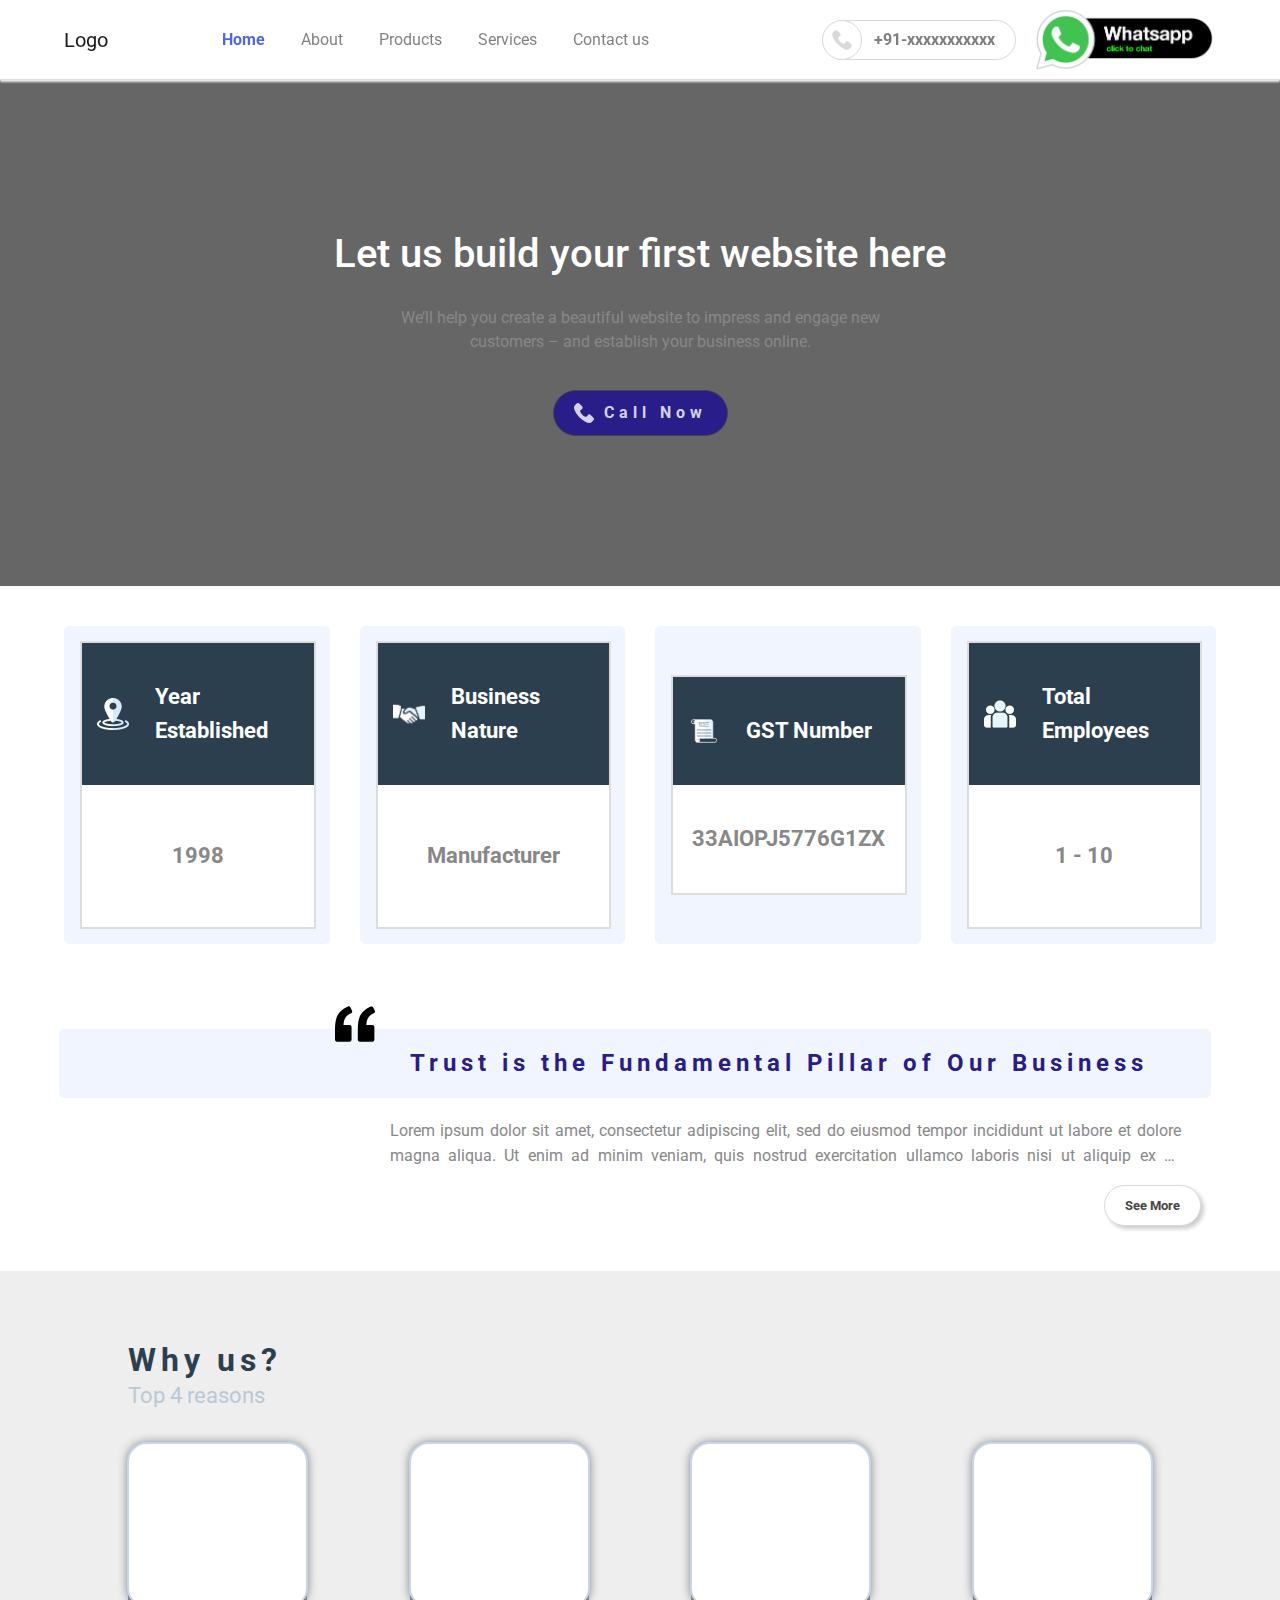
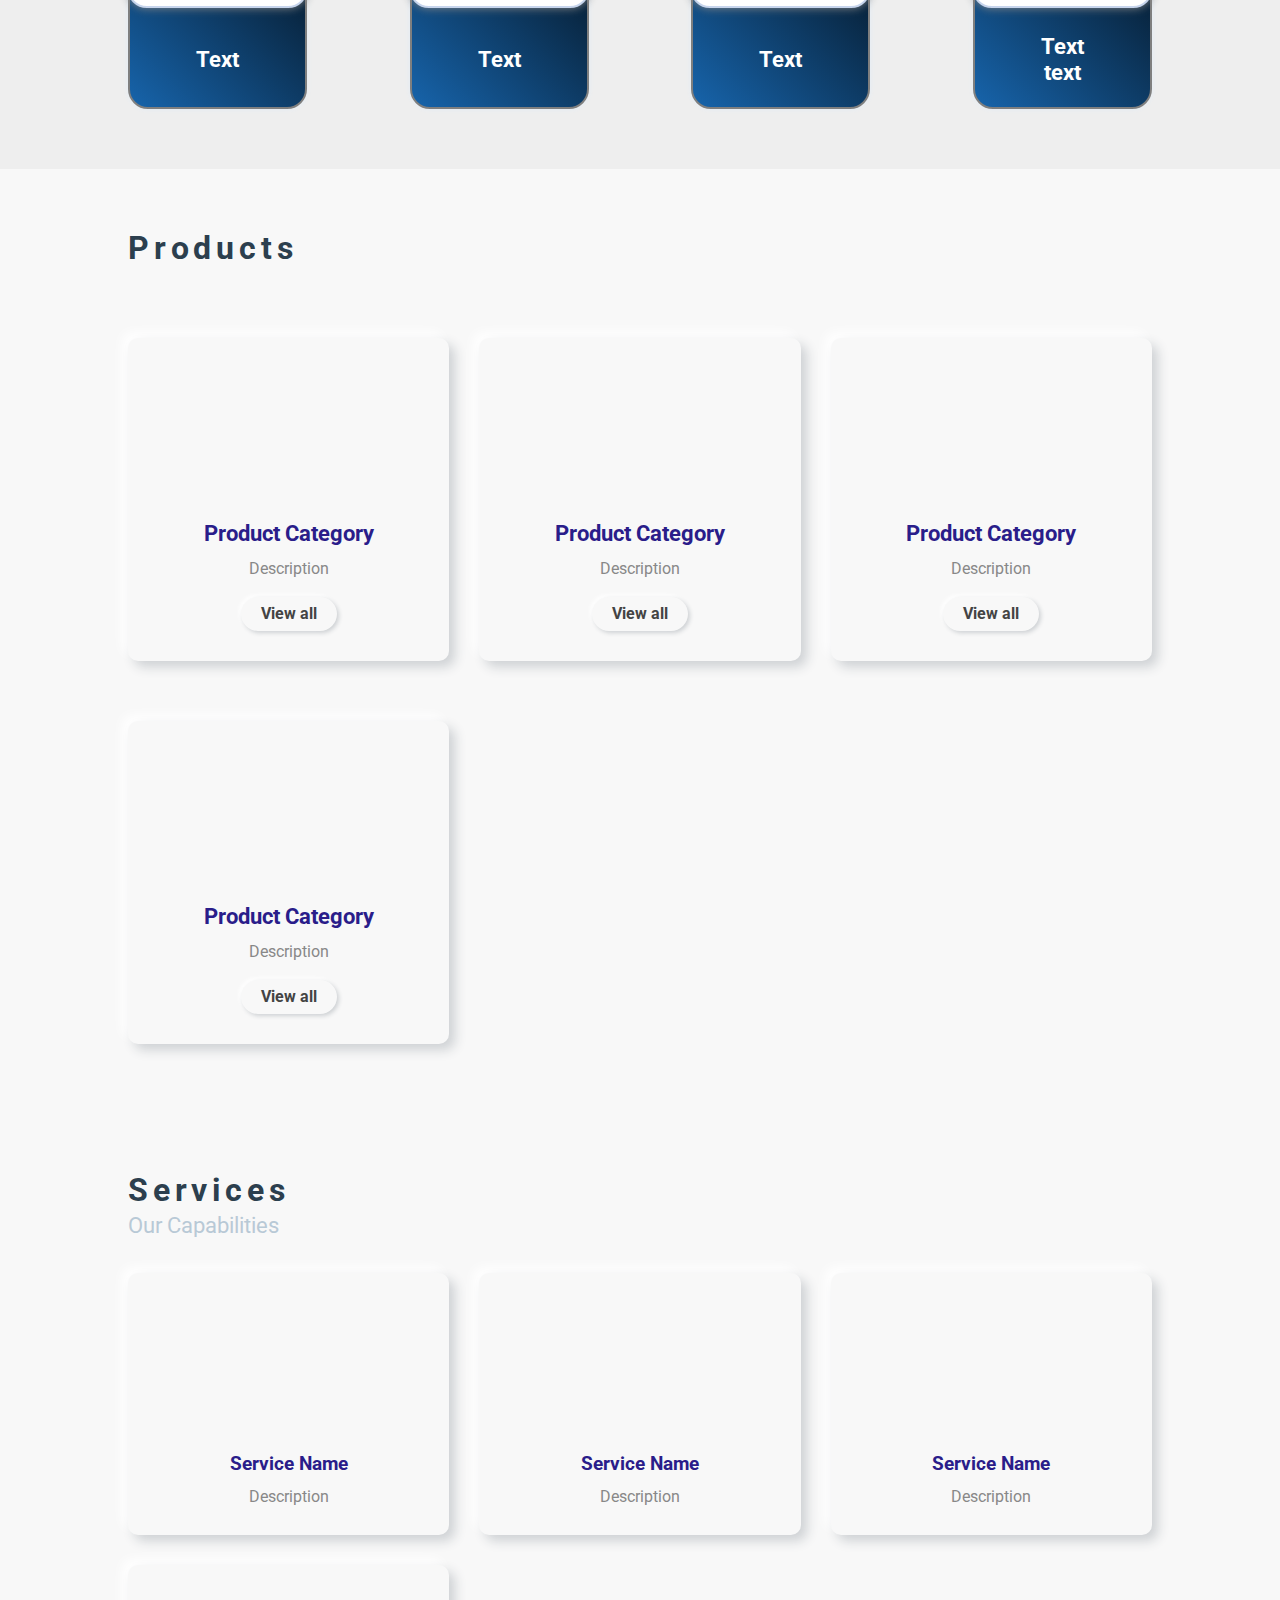
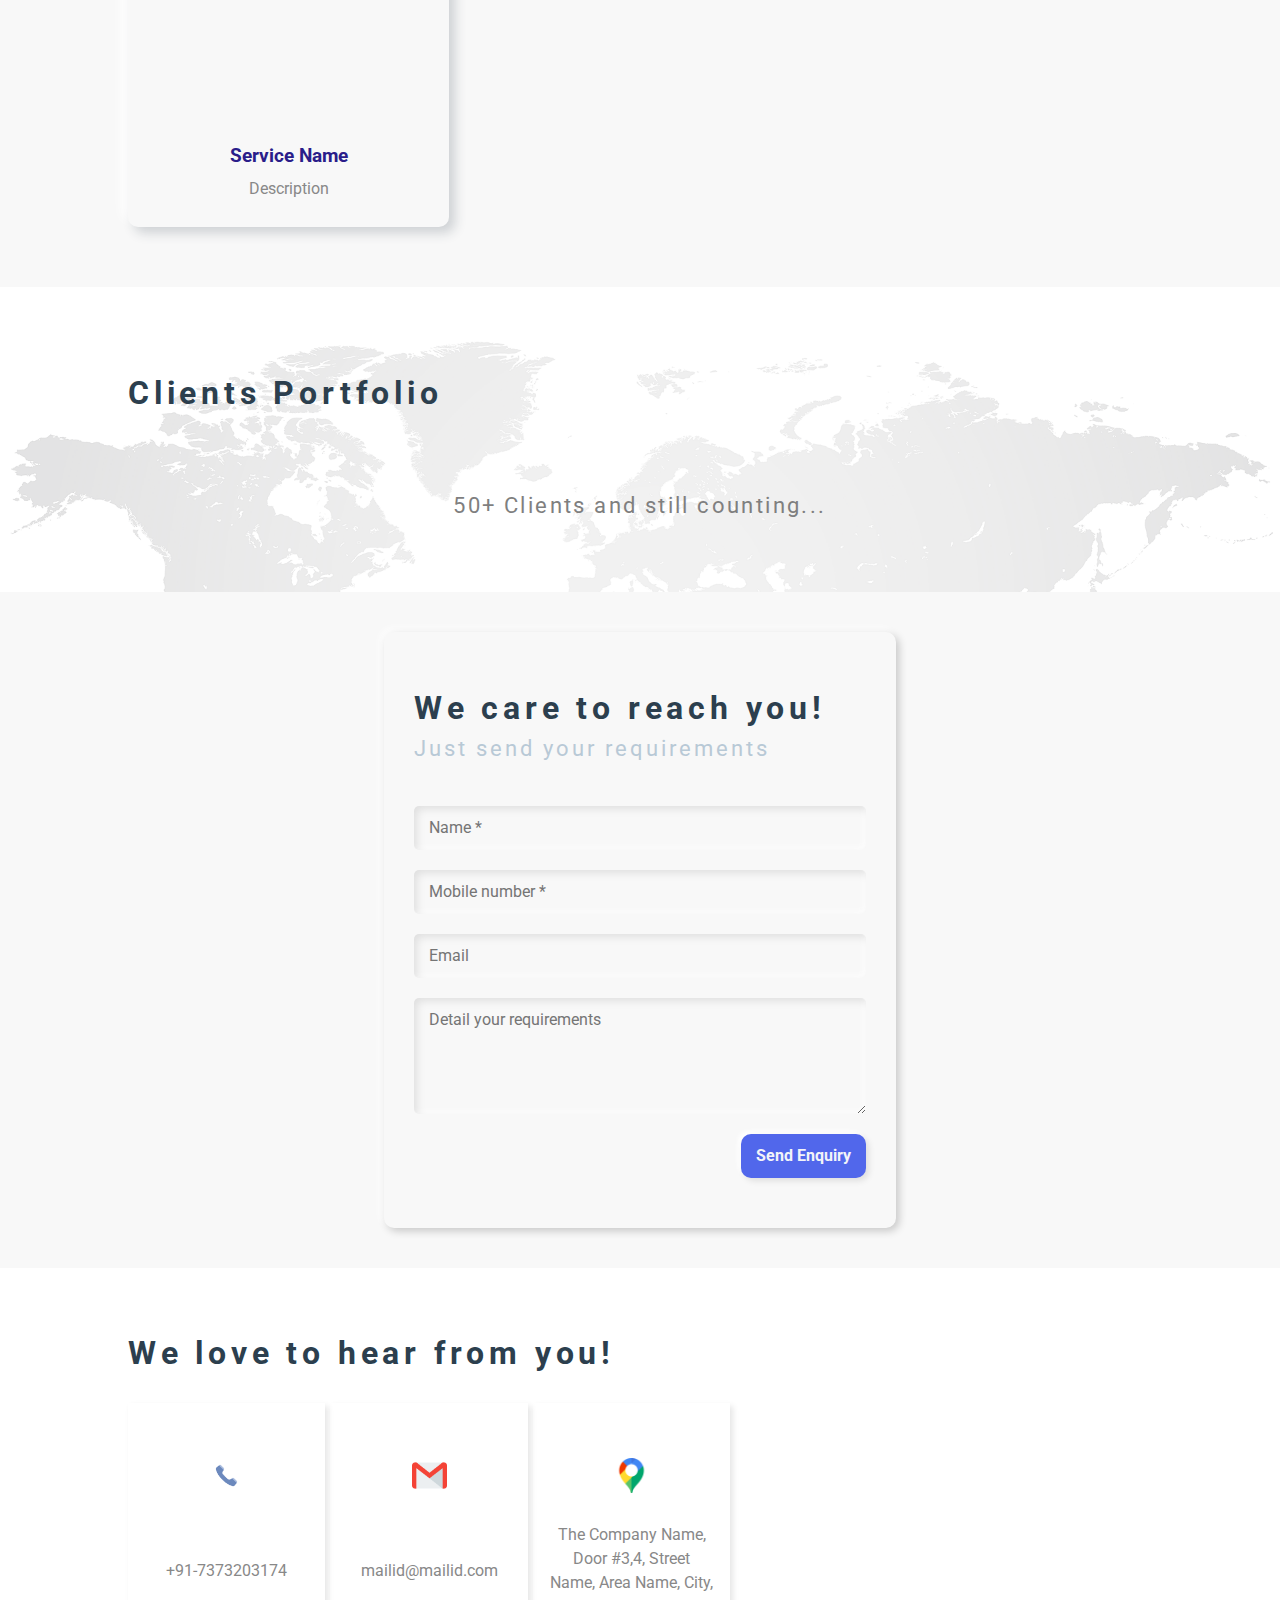
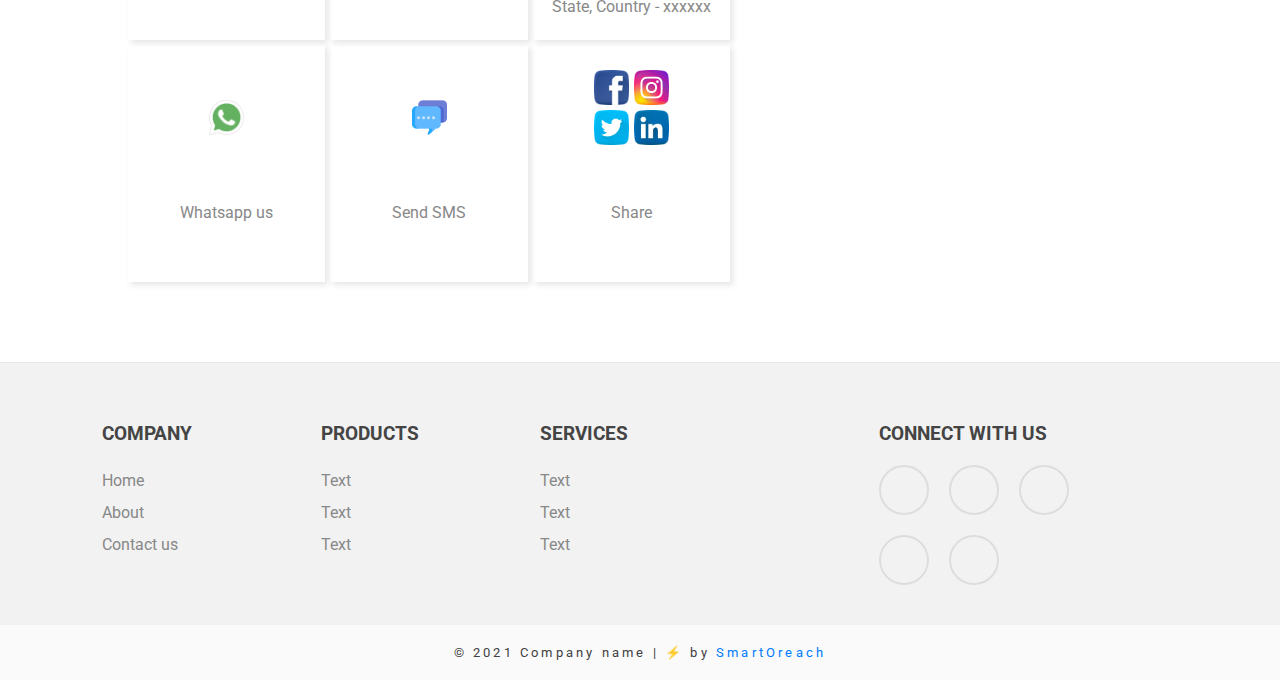
==== index.html @ 7814e99d "initial commit" ====
<!DOCTYPE html>
<html lang="en" dir="ltr">
  <head>
    <meta charset="utf-8">
    <meta name="viewport" content="width=device-width, initial-scale=1.0">
    <title>Home</title>
    <!-- Bootstrap cdn -->
    <link rel="stylesheet" href="https://maxcdn.bootstrapcdn.com/bootstrap/4.0.0/css/bootstrap.min.css" integrity="sha384-Gn5384xqQ1aoWXA+058RXPxPg6fy4IWvTNh0E263XmFcJlSAwiGgFAW/dAiS6JXm" crossorigin="anonymous">
    <link rel="stylesheet" href="./css/default.css">

    <link rel="stylesheet" href="./css/SW01-01-B.css">
    <link rel="stylesheet" href="./css/SW02-01.css">
    <link rel="stylesheet" href="./css/SW03-01.css">
    <link rel="stylesheet" href="./css/SW04-01.css">
    <link rel="stylesheet" href="./css/SW08-01.css">
    <link rel="stylesheet" href="./css/SW05-01.css">
    <link rel="stylesheet" href="./css/SW07-01.css">
    <link rel="stylesheet" href="./css/SW19-01.css">
    <link rel="stylesheet" href="./css/SW20-01.css">
    <link rel="stylesheet" href="./css/SW23-01.css">
    <link rel="stylesheet" href="./css/SW24-01.css">


    <link rel="stylesheet" href="./css/styles.css">
  </head>
  <body>

    <nav id="SW01-01-B" class="navbar navbar-expand-lg navbar-light bg-light SW01-01-B-nav">
    <a class="navbar-brand" href="/">Logo</a>
    <button class="navbar-toggler" type="button" data-toggle="collapse" data-target="#navbarSupportedContent" aria-controls="navbarSupportedContent" aria-expanded="false" aria-label="Toggle navigation">
      <span class="navbar-toggler-icon"></span>
    </button>

    <div class="collapse navbar-collapse SW01-01-B-nav-links" id="navbarSupportedContent">
      <ul class="navbar-nav nav mr-auto justify-content-center">
        <li class="nav-item active">
          <a class="nav-link" href="/">Home <span class="sr-only">(current)</span></a>
        </li>
        <li class="nav-item SW01-01-B-nav-about-lg">
          <a class="nav-link" href="/about">About</a>
        </li>
        <li class="nav-item dropdown SW01-01-B-nav-about-sm">
          <a class="nav-link " href="/about" id="navbarDropdownAbout" role="button" data-toggle="dropdown" aria-haspopup="true" aria-expanded="false">
            About
          </a>
          <div class="dropdown-menu SW01-01-B-product-dropdown" aria-labelledby="navbarDropdownAbout">
            <a class="dropdown-item" href="/about/index.html#SW10-01">Company Brief</a>
            <a class="dropdown-item" href="/about/index.html#SW12-01">Basic Information</a>
            <a class="dropdown-item" href="/about/index.html#SW13-01">Financial Information</a>
            <a class="dropdown-item" href="/about/index.html#SW15-01">Certifications | Awards</a>
            <a class="dropdown-item" href="/about/index.html#SW16-01">Team</a>
            <a class="dropdown-item" href="/about/index.html#SW21-01">Facility Information</a>
            <a class="dropdown-item" href="/about/index.html#SW17-01">Clients Portfolio</a>
            <a class="dropdown-item" href="/about/index.html#SW18-01">Industries We Serve</a>
            <a class="dropdown-item" href="/contact">Contact Information</a>
          </div>
        </li>
        <li class="nav-item dropdown">
          <a class="nav-link " href="#" id="navbarDropdown" role="button" data-toggle="dropdown" aria-haspopup="true" aria-expanded="false">
            Products
          </a>
          <div class="dropdown-menu SW01-01-B-product-dropdown" aria-labelledby="navbarDropdown">
            <a class="dropdown-item" href="/products/product-category-1">Product 1</a>
            <a class="dropdown-item" href="/products/product-category-2">Product 2</a>
            <a class="dropdown-item" href="/products/product-category-3">Product 3</a>
          </div>
        </li>
        <li class="nav-item dropdown">
          <a class="nav-link " href="#" id="navbarDropdown2" role="button" data-toggle="dropdown" aria-haspopup="true" aria-expanded="false">
            Services
          </a>
          <div class="dropdown-menu SW01-01-B-product-dropdown" aria-labelledby="navbarDropdown2">
            <a class="dropdown-item" href="/services/service-category-1">Service 1</a>
            <a class="dropdown-item" href="/services/service-category-1">Service 2</a>
            <a class="dropdown-item" href="/services/service-category-1">Service 3</a>
          </div>
        </li>
        <li class="nav-item">
          <a class="nav-link" href="/contact">Contact us</a>
        </li>

      </ul>
      <a class="SW01-01-B-btn-callnow" href="tel:+91xxxxxxxxxx"><img src="./images/phone-call.svg" alt="">+91-xxxxxxxxxxx</a>
      <a class="SW01-01-B-btn-whatsapp" href="#"><img src="./images/whatsapp-button.png " alt=""></a>
      <!-- <a class="SW01-01-B-btn-whatsapp" href="#">WhatsApp</a>
      <a class="SW01-01-B-btn-callnow" href="#">Call Now</a> -->
    </div>
  </nav>

  <section id="SW02-01">
    <div class="SW02-01">
      <h1>Let us build your first website here</h1>
      <p>We’ll help you create a beautiful website to impress and engage new customers – and establish your business online.</p>
      <a class="SW02-01-cta" href="tel:+91xxxxxxxxxx"> <img src="./images/phone-call-white.svg" alt="">Call Now</a>
    </div>
  </section>

  <section id="SW08-01">
    <div class="SW08-01-grid">
      <div class="SW08-01-card-outline">
        <div class="SW08-01-card">
        <div class="SW08-01-card-top">
          <img src="./images/year-established.png" alt="">
          <p>Year Established</p>
        </div>
        <p>1998</p>
      </div>
      </div>

      <div class="SW08-01-card-outline">
        <div class="SW08-01-card">
        <div class="SW08-01-card-top">
          <img src="./images/business.png" alt="">
          <p>Business Nature</p>
        </div>
        <p>Manufacturer</p>
      </div>
      </div>

      <div class="SW08-01-card-outline">
        <div class="SW08-01-card">
        <div class="SW08-01-card-top">
          <img src="./images/gst.png" alt="">
          <p>GST Number</p>
        </div>
        <p>33AIOPJ5776G1ZX</p>
      </div>
      </div>

      <div class="SW08-01-card-outline">
        <div class="SW08-01-card">
        <div class="SW08-01-card-top">
          <img src="./images/employees.png" alt="">
          <p>Total Employees</p>
        </div>
        <p>1 - 10</p>
      </div>
      </div>

    </div>

    <div class="SW08-01-about">
      <div class="SW08-01-about-img">
        <img src="https://dummyimage.com/500x500/ddd/fff&text=Image" alt="">
      </div>
      <div class="SW08-01-about-text">
        <h2>Trust is the Fundamental Pillar of Our Business</h2>
        <p>Lorem ipsum dolor sit amet, consectetur adipiscing elit, sed do eiusmod tempor incididunt ut labore et dolore magna aliqua. Ut enim ad minim veniam, quis nostrud exercitation ullamco laboris nisi ut aliquip ex ea commodo consequat. Duis aute irure dolor in reprehenderit in voluptate velit esse cillum dolore eu fugiat nulla pariatur. Excepteur sint occaecat cupidatat non proident, sunt in culpa qui officia deserunt mollit anim id est laborum.</p>
        <a href="/about">See More</a>
        <img id="SW08-01-left-quote" src="./images/left-quote.svg" alt="">
      </div>
    </div>
  </section>


  <section id="SW03-01">
    <h2>Why us?</h2>
    <p>Top 4 reasons</p>
    <div class="SW03-01-grid">
      <div class="SW03-01-card">
        <div class="SW03-01-img">
          <img src="https://dummyimage.com/500x500/ddd/fff&text=Image" alt="">
        </div>
        <h3 class="SW03-01-card-title">Text</h3>
      </div>
      <div class="SW03-01-card">
        <div class="SW03-01-img">
          <img src="https://dummyimage.com/500x500/ddd/fff&text=Image" alt="">
        </div>
        <h3 class="SW03-01-card-title">Text</h3>
      </div>
      <div class="SW03-01-card">
        <div class="SW03-01-img">
          <img src="https://dummyimage.com/500x500/ddd/fff&text=Image" alt="">
        </div>
        <h3 class="SW03-01-card-title">Text</h3>
      </div>
      <div class="SW03-01-card">
        <div class="SW03-01-img">
          <img src="https://dummyimage.com/500x500/ddd/fff&text=Image" alt="">
        </div>
        <h3 class="SW03-01-card-title">Text <br> text</h3>
      </div>

    </div>
  </section>


  <section id="SW04-01">
    <h2>Products</h2>
    <div class="SW04-01-grid">
      <div class="SW04-01-card">
        <div class="SW04-01-img">
          <img src="https://dummyimage.com/500x500/ddd/fff&text=Image" alt="">
        </div>
        <h3>Product Category</h3>
        <p>Description</p>
        <div class="SW04-01-btn">
          <a class="" href="/products/product-category-1">View all</a>
        </div>
      </div>

      <div class="SW04-01-card">
        <div class="SW04-01-img">
          <img src="https://dummyimage.com/500x500/ddd/fff&text=Image" alt="">
        </div>
        <h3>Product Category</h3>
        <p>Description</p>
        <div class="SW04-01-btn">
          <a class="" href="/products/product-category-2">View all</a>
        </div>
      </div>

      <div class="SW04-01-card">
        <div class="SW04-01-img">
          <img src="https://dummyimage.com/500x500/ddd/fff&text=Image" alt="">
        </div>
        <h3>Product Category</h3>
        <p>Description</p>
        <div class="SW04-01-btn">
          <a class="" href="/products/product-category-3">View all</a>
        </div>
      </div>

      <div class="SW04-01-card">
        <div class="SW04-01-img">
          <img src="https://dummyimage.com/500x500/ddd/fff&text=Image" alt="">
        </div>
        <h3>Product Category</h3>
        <p>Description</p>
        <div class="SW04-01-btn">
          <a class="" href="#">View all</a>
        </div>
      </div>

    </div>
  </section>

  <section id="SW23-01">
    <h2>Services</h2>
    <p>Our Capabilities</p>
    <div class="SW23-01-grid">

      <a href="/services/service-category-1">
      <div class="SW23-01-card">
        <div class="SW23-01-img">
          <img src="https://dummyimage.com/500x500/ddd/fff&text=Image" alt="">
        </div>
        <h3>Service Name</h3>
        <p>Description</p>
        <!-- <div class="SW23-01-btn">
          <a class="" href="#">See More</a>
        </div> -->
      </div></a>

      <a href="/services/service-category-1">
      <div class="SW23-01-card">
        <div class="SW23-01-img">
          <img src="https://dummyimage.com/500x500/ddd/fff&text=Image" alt="">
        </div>
        <h3>Service Name</h3>
        <p>Description</p>
        <!-- <div class="SW23-01-btn">
          <a class="" href="#">See More</a>
        </div> -->
      </div></a>

      <a href="/services/service-category-1">
      <div class="SW23-01-card">
        <div class="SW23-01-img">
          <img src="https://dummyimage.com/500x500/ddd/fff&text=Image" alt="">
        </div>
        <h3>Service Name</h3>
        <p>Description</p>
        <!-- <div class="SW23-01-btn">
          <a class="" href="#">See More</a>
        </div> -->
      </div></a>

      <a href="/services/service-category-1">
      <div class="SW23-01-card">
        <div class="SW23-01-img">
          <img src="https://dummyimage.com/500x500/ddd/fff&text=Image" alt="">
        </div>
        <h3>Service Name</h3>
        <p>Description</p>
        <!-- <div class="SW23-01-btn">
          <a class="" href="#">See More</a>
        </div> -->
      </div></a>


    </div>
  </section>


  <section id="SW24-01">
      <h2 class="SW24-01-heading">Clients  Portfolio</h2>
      <div class="SW24-01-cards-wrapper">
          <!-- <div class="SW24-01-card">
              <img class="SW24-01-img" src="./Images/logo1.gif" alt="Logo1">
          </div> -->
      </div>
      <div class="SW24-01-sub-title"><span>50</span>+ Clients and still counting...</div>
      <!-- <img class="SW24-01-background-img" src="./Images/world-map.gif" alt="world-map"> -->
  </section>

  <section id="SW05-01">
    <div class="SW05-01">
      <h2>We care to reach you!</h2>
      <p>Just send your requirements</p>
      <form class="" action="https://formsubmit.co/smartoreach@gmail.com" method="post" name="contact-form">
        <input type="hidden" name="_captcha" value="false">
        <input type="hidden" name="_next" value="https://mtemp.smartoreach.com/index.html#SW05-01">

        <input type="text" name="name" value="" placeholder="Name *" class="SW05-01-name" required>
        <input type="tel" name="phone" value="" placeholder="Mobile number *" class="SW05-01-phone" required>
        <input type="email" name="email" value="" placeholder="Email" class="SW05-01-email">
        <br>
        <!-- <select class="SW05-01-select" name="">
          <option value="">I</option>
          <option value="">A</option>
          <option value="">F</option>
          <option value="">E</option>
        </select>
        <p class="SW05-01-countrycode">+91</p> -->
        <textarea name="message" rows="4" cols="80" placeholder="Detail your requirements" class="SW05-01-textarea"></textarea>
        <div class="SW05-01-btn">
          <button type="submit">Send Enquiry</button>
        </div>
      </form>
    </div>
  </section>


  <section id="SW07-01">
    <h2>We love to hear from you!</h2>
    <div class="SW07-01-grid">
      <div class="SW07-01-contact">

        <a href="tel:+91xxxxxxxxxx">
        <div class="SW07-01-card">
          <div class="SW07-01-card-img">
            <img src="./images/phone.png" alt="">
          </div>
          <p>+91-7373203174</p>
        </div></a>

        <a href="mailto:mail@mail.com">
        <div class="SW07-01-card">
          <div class="SW07-01-card-img">
            <img src="./images/gmail.png" alt="">
          </div>
          <p>mailid@mailid.com</p>
        </div></a>

        <a href="">
        <div class="SW07-01-card">
          <div class="SW07-01-card-img">
            <img src="./images/gmaps.png" alt="">
          </div>
          <p>The Company Name, <br>Door #3,4, Street <br>Name, Area Name, City, <br>State, Country - xxxxxx </p>
        </div></a>

        <a href="">
        <div class="SW07-01-card">
          <div class="SW07-01-card-img">
            <img src="./images/whatsapp.png" alt="">
          </div>
          <p>Whatsapp us</p>
        </div></a>

          <a href="javascript:void()">
        <div class="SW07-01-card" onclick="sendSMS()">
          <div class="SW07-01-card-img">
          <img src="./images/sms.png" alt="">
          </div>
          <p>Send SMS</p>
        </div></a>

        <div class="SW07-01-card">
          <div class="SW07-01-card-sm">
            <a href=""><img src="./images/facebook.png" alt=""></a>
            <a href=""><img src="./images/instagram.png" alt=""></a>
            <a href=""><img src="./images/twitter.png" alt=""></a>
            <a href=""><img src="./images/linkedin.png" alt=""></a>
          </div>
          <p>Share</p>
        </div>
      </div>
      <div class="SW07-01-map">
        <iframe src="https://www.google.com/maps/embed?pb=!1m18!1m12!1m3!1d6815.816578191046!2d79.83178548174367!3d10.940747770075271!2m3!1f0!2f0!3f0!3m2!1i1024!2i768!4f13.1!3m3!1m2!1s0x3a55112bafe55dc9%3A0xeb0739b8b8944d4f!2sNehru%20Nagar%20Park!5e0!3m2!1sen!2sin!4v1607749306476!5m2!1sen!2sin" width="100%" height="100%" frameborder="0" style="border:0;" allowfullscreen="" aria-hidden="false" tabindex="0"></iframe>
      </div>
    </div>



    <div class="SW19-01" id="SW07-01-sendSMS-window">
      <h2>Send your requirements</h2>
      <form class=""  action="https://formsubmit.co/smartoreach@gmail.com" method="post" id="SW07-01-sendSMS-form" name="contact-form-2">
        <input type="hidden" name="_captcha" value="false">
        <input type="hidden" name="_next" value="https://mtemp.smartoreach.com/index.html#SW07-01">

        <textarea name="message" rows="4" cols="80" placeholder="Detail your requirements *" class="SW19-01-textarea" required></textarea>
        <!-- <select class="SW19-01-select" name="">
          <option value="">I</option>
          <option value="">A</option>
          <option value="">F</option>
          <option value="">E</option>
        </select>
        <p class="SW19-01-countrycode">+91</p> -->
        <input type="tel" name="phone" value="" placeholder="Mobile number *" class="SW19-01-phone" required>
        <div class="SW19-01-btn">
          <button type="submit">Send SMS</button>
          <a href="javascript:void()" id="SW19-01-cancel-btn" onclick="cancelButton()">Cancel</a>
        </div>
      </form>

    </div>
  </section>

  <footer id="SW20-01">
    <div class="SW20-01-grid">
      <div class="SW20-01-company">
        <h3>COMPANY</h3>
        <ul>
          <li><a href="/"> Home</a> </li>
          <li><a href="/about"> About</a> </li>
          <li><a href="/contact"> Contact us</a> </li>
        </ul>
      </div>
      <div class="SW20-01-products">
        <h3>PRODUCTS</h3>
        <ul>
          <li><a href="/products/product-category-1"> Text</a> </li>
          <li><a href="/products/product-category-2"> Text</a> </li>
          <li><a href="/products/product-category-3"> Text</a> </li>
        </ul>
      </div>
      <div class="SW20-01-services">
        <h3>SERVICES</h3>
        <ul>
          <li><a href="/services/service-category-1"> Text</a> </li>
          <li><a href="/services/service-category-1"> Text</a> </li>
          <li><a href="/services/service-category-1"> Text</a> </li>
        </ul>
      </div>
      <div class="SW20-01-empty">

      </div>
      <div class="SW20-01-sm">
        <h3>CONNECT WITH US</h3>
        <div class="SW20-01-sm-grid">
          <div class="SW20-01-sm-icon">
            <a href="#">
            <img src="https://dummyimage.com/200x200/ddd/fff&text=Image" alt=""></a>
          </div>
          <div class="SW20-01-sm-icon">
            <a href="#">
              <img src="https://dummyimage.com/200x200/ddd/fff&text=Image" alt=""></a>
          </div>
          <div class="SW20-01-sm-icon">
            <a href="#">
              <img src="https://dummyimage.com/200x200/ddd/fff&text=Image" alt=""></a>
          </div>
          <div class="SW20-01-sm-icon">
            <a href="#">
              <img src="https://dummyimage.com/200x200/ddd/fff&text=Image" alt=""></a>
          </div>
          <div class="SW20-01-sm-icon">
            <a href="#">
              <img src="https://dummyimage.com/200x200/ddd/fff&text=Image" alt=""></a>
          </div>
        </div>
      </div>
    </div>
  </footer>

  <section id="smartoreach-footer">
    <style media="screen">
      #smartoreach-footer  {
        background-color: rgb(250,250,250);
        padding: 20px;
      }
      #smartoreach-footer h3 {
        margin: 0;
        text-align: center;
        font-size: 0.8rem;
        font-weight: normal;
        letter-spacing: 0.2rem;
        color: rgb(64, 64, 64);
      }
      #smartoreach-footer a {
        text-decoration: none;
      }
    </style>
    <h3>© 2021 Company name | ⚡ by <a target="_blank" href="https://smartoreach.com/">SmartOreach</a> </h3>
  </section>


    <!-- Google sheet -->
    <script>
               const scriptURL = 'https://script.google.com/macros/s/AKfycbyuMj5UxnGLV2nu4KGpjDMG4choZcN0mSa5KCYcb3q2w9tk5T27blaz/exec'
               const form = document.forms['contact-form']
               const form2 = document.forms['contact-form-2']

               form.addEventListener('submit', e => {

                 fetch(scriptURL, { method: 'POST', body: new FormData(form)})
                   .then(response => alert("Thanks for Contacting us..! We Will Contact You Soon..."))
                   .catch(error => console.error('Error!', error.message))
               })
               form2.addEventListener('submit', e => {

                 fetch(scriptURL, { method: 'POST', body: new FormData(form2)})
                   .then(response => alert("Thanks for Contacting us..! We Will Contact You Soon..."))
                   .catch(error => console.error('Error!', error.message))
               })
     </script>


  <!-- Bootstrap cdn -->
    <script src="https://code.jquery.com/jquery-3.2.1.slim.min.js" integrity="sha384-KJ3o2DKtIkvYIK3UENzmM7KCkRr/rE9/Qpg6aAZGJwFDMVNA/GpGFF93hXpG5KkN" crossorigin="anonymous"></script>
    <script src="https://cdnjs.cloudflare.com/ajax/libs/popper.js/1.12.9/umd/popper.min.js" integrity="sha384-ApNbgh9B+Y1QKtv3Rn7W3mgPxhU9K/ScQsAP7hUibX39j7fakFPskvXusvfa0b4Q" crossorigin="anonymous"></script>
    <script src="https://maxcdn.bootstrapcdn.com/bootstrap/4.0.0/js/bootstrap.min.js" integrity="sha384-JZR6Spejh4U02d8jOt6vLEHfe/JQGiRRSQQxSfFWpi1MquVdAyjUar5+76PVCmYl" crossorigin="anonymous"></script>

    <script src="./js/SW24-01.js"></script>
    <script src="./js/SW07-01.js" charset="utf-8"></script>


  </body>
</html>
---- css/default.css ----
h2 {
  display: block;
font-size: 1.5em;
margin-top: 0.83em;
margin-bottom: 0.83em;
margin-left: 0;
margin-right: 0;
font-weight: bold;
}

h3 {
  display: block;
font-size: 1.17em;
margin-top: 1em;
margin-bottom: 1em;
margin-left: 0;
margin-right: 0;
font-weight: bold;
}

h4 {
  display: block;
margin-top: 1.33em;
margin-bottom: 1.33em;
margin-left: 0;
margin-right: 0;
font-weight: bold;
}

h5 {
  display: block;
font-size: .83em;
margin-top: 1.67em;
margin-bottom: 1.67em;
margin-left: 0;
margin-right: 0;
font-weight: bold;
}

h6 {
  display: block;
font-size: .67em;
margin-top: 2.33em;
margin-bottom: 2.33em;
margin-left: 0;
margin-right: 0;
font-weight: bold;
}

/* tables */

table {
    display: table;
    border-collapse: separate;
    border-spacing: 2px;
    border-color: gray
}

thead {
    display: table-header-group;
    vertical-align: middle;
    border-color: inherit
}

tbody {
    display: table-row-group;
    vertical-align: middle;
    border-color: inherit
}

tfoot {
    display: table-footer-group;
    vertical-align: middle;
    border-color: inherit
}

/* for tables without table section elements (can happen with XHTML or dynamically created tables) */
table > tr {
    vertical-align: middle;
}

col {
    display: table-column
}

colgroup {
    display: table-column-group
}

tr {
    display: table-row;
    vertical-align: inherit;
    border-color: inherit
}

td, th {
    display: table-cell;
    vertical-align: inherit
}

th {
    font-weight: bold
}

caption {
    display: table-caption;
    text-align: -webkit-center
}

/* lists */

ul, menu, dir {
    display: block;
    list-style-type: disc;
    -webkit-margin-before: 1__qem;
    -webkit-margin-after: 1em;
    -webkit-margin-start: 0;
    -webkit-margin-end: 0;
    -webkit-padding-start: 40px
}

ol {
    display: block;
    list-style-type: decimal;
    -webkit-margin-before: 1__qem;
    -webkit-margin-after: 1em;
    -webkit-margin-start: 0;
    -webkit-margin-end: 0;
    -webkit-padding-start: 40px
}

li {
    display: list-item;
    text-align: -webkit-match-parent;
}

ul ul, ol ul {
    list-style-type: circle
}

ol ol ul, ol ul ul, ul ol ul, ul ul ul {
    list-style-type: square
}

dd {
    display: block;
    -webkit-margin-start: 40px
}

dl {
    display: block;
    -webkit-margin-before: 1__qem;
    -webkit-margin-after: 1em;
    -webkit-margin-start: 0;
    -webkit-margin-end: 0;
}

dt {
    display: block
}

ol ul, ul ol, ul ul, ol ol {
    -webkit-margin-before: 0;
    -webkit-margin-after: 0
}

/* form elements */

form {
    display: block;
    margin-top: 0__qem;
}

label {
    cursor: default;
}

legend {
    display: block;
    -webkit-padding-start: 2px;
    -webkit-padding-end: 2px;
    border: none
}

fieldset {
    display: block;
    -webkit-margin-start: 2px;
    -webkit-margin-end: 2px;
    -webkit-padding-before: 0.35em;
    -webkit-padding-start: 0.75em;
    -webkit-padding-end: 0.75em;
    -webkit-padding-after: 0.625em;
    border: 2px groove ThreeDFace;
    min-width: -webkit-min-content;
}

button {
    -webkit-appearance: button;
}
select {
    -webkit-appearance: menulist;
    box-sizing: border-box;
    align-items: center;
    border: 1px solid;
    white-space: pre;
    -webkit-rtl-ordering: logical;
    color: black;
    background-color: white;
    cursor: default;
}
p {
  display: block;
  margin-top: 1em;
  margin-bottom: 1em;
  margin-left: 0;
  margin-right: 0;
}
---- css/SW01-01-B.css ----
/* rgb(243,246,248) */

#SW01-01-B {
  padding-left: 5%;
  padding-right: 5%;
  background-color: #fff !important;
  position: fixed;
  top:0;
  left: 0;
  width: 100%;
  height: 80px;
  z-index: 100;

}
#SW01-01-B nav {
  background-color: #fff !important;

}
.SW01-01-B-nav {
  background-color: #fff;
  border-bottom: 1px solid #ddd;
  box-shadow: 0 2px 2px #eee;
}
.SW01-01-B-nav-links {
  padding-left: 80px;
}
.SW01-01-B-nav-links li {
  padding-left: 10px;
  padding-right: 10px;
}
.SW01-01-B-btn-whatsapp {
  /* margin-right: 20px;
  text-decoration: none;
  color: #fff;
  border-radius: 50px;
  padding: 8px 20px;
  padding-left: 55px;
  transition: 0.3s ease;
  background-color: #444;
  font-weight: bold;
  font-size: 0.9rem;
  position: relative;
  line-height: 0.8; */

  width: 180px;
}
.SW01-01-B-btn-whatsapp img {
  width: 100%;
  object-fit: contain;
}
/* .SW01-01-B-btn-whatsapp small {
  color: #888;
  font-size: 0.5rem;
  line-height: 0.5;
} */
/* .SW01-01-B-btn-whatsapp:hover {
  color: #fff;
  background-color: #31BE35;
  text-decoration: none;

} */
/* .SW01-01-B-whatsapp-icon {
  width: 40px;
  height:100%;
  object-fit: contain;
} */
/* .SW01-01-B-btn-whatsapp img {
  width: 50px;
  height: 50px;
  object-fit: contain;
  position: absolute;
  top: -5px;
  left:0;
  transform: translateX(-10px);
} */
.SW01-01-B-btn-callnow {
  text-decoration: none;
  color:  rgb(127, 127, 127);
  border-radius: 50px;
  border: 1px solid rgb(217,217,217);
  padding: 5px 10px;
  padding-left: 0;
  padding-right: 20px;
  height: 40px;
  transition: 0.3s ease;
  margin-right: 20px;
  display: flex;
  align-items: center;
  font-weight: bold;

}
.SW01-01-B-btn-callnow img {
  width: 40px;
  height: 40px;
  padding: 5px;
  margin-right: 10px;
  border-radius: 100%;
  object-fit: contain;
  border: 1px solid rgb(217,217,217);
  background-color: #fff;
  transform: translateX(-2px);

}
.SW01-01-B-btn-callnow:hover {
  text-decoration: none;
  color: #fff;
  background: linear-gradient(225deg,rgb(44, 63, 78),rgb(64, 64, 64));
  border: 0;
}
.SW01-01-B-btn-callnow:hover img {
  box-shadow: 3px 3px 8px rgba(0,0,0,0.2);
  border: 0;

}
.active {
  font-weight: bold;
}
.active>.nav-link {
  color: rgb(81,103,235) !important;

}
.active.nav-link {
  color: rgb(81,103,235) !important;

}
#SW01-01-B .nav-link {
  position: relative;

}
#SW01-01-B .nav-link::after {
  transition: 0.2s ease;
  content: "";
  width: 0%;
  height: 3px;
  border-radius: 2px;
  /* background-color: rgb(44,63,78); */
  background-color:  rgb(184,201,214);
  position: absolute;
  left:0;
  bottom: 0;
}
#SW01-01-B .nav-link:hover::after {

  width: 100%;

}
.SW01-01-B-product-dropdown {
  border: 0;
  transform: translate(5px,5px);
  box-shadow: 3px 3px 3px   rgba(0, 0, 0, 0.05),-3px 3px 3px   rgba(0, 0, 0, 0.05);
}
.SW01-01-B-product-dropdown a:not(:last-child) {
  border-bottom: 1px solid rgba(217,217,217,0.4);
}

.SW01-01-B-nav-about-sm {
  display: none;
}
.navbar-brand img {
  width: 180px;
}
@media (max-width:576px) {
  .SW01-01-B-btn-callnow {
    display: none;
  }
  .SW01-01-B-btn-whatsapp {
    display: none;
  }
  .SW01-01-B-nav-about-lg {
    display: none;
  }
  .SW01-01-B-nav-about-sm {
    display: block;
  }
}
---- css/SW02-01.css ----
@import url('https://fonts.googleapis.com/css2?family=Roboto:ital,wght@0,100;0,300;0,400;0,500;0,700;0,900;1,100;1,300;1,400;1,500;1,700;1,900&display=swap');

#SW02-01 * {
  font-family: 'Roboto', sans-serif;
}


#SW02-01 {
  display: flex;
  justify-content: center;
  align-items: center;
  background: url("/images/HW.jpg");
  background-repeat: no-repeat;
  background-position: center;
  background-size: cover;
  margin-top: 80px;
}

.SW02-01 {
  padding: 0 25%;
  padding-top: 150px;
  padding-bottom: 150px;
  display: grid;
  justify-content: center;
}
.SW02-01 h1 {
  text-align: center;
  font-size: 2.5rem;
  color: #444;
}
.SW02-01 p {
  margin-top: 20px;
  text-align: center;
  padding: 0 50px;
  font-size: 1rem;
  color: #888;

}
.SW02-01-cta {
  text-decoration: none;
  padding: 10px 20px;
  margin-left: auto;
  margin-right: auto;
  margin-top: 20px;
  position: relative;
  color: #fff;
  border-radius: 50px;
  border: 1px solid #444;
  transition: 0.3s ease;
  z-index: 10;
  background-color: rgb(42,29,138);
  letter-spacing: 5px;
  font-weight: bold;
  display: flex;
  align-items: center;
}
.SW02-01-cta:hover {
  text-decoration: none;
  color: #fff;
}
.SW02-01-cta::after {
  content: "";
  position: absolute;
  width: 100%;
  height: 100%;
  left: 0;
  top: 0;
  border-radius: 50px;
  background-color: rgba(42,29,138,0.2);
  z-index: 9;
  animation-name: scale;
  animation-duration: 1s;
  animation-iteration-count: infinite;
  animation-direction: alternate;
  animation-timing-function: ease-in-out;
}
@keyframes scale {
  0% {
    transform: scale(1,1);

  }
  100% {
    transform: scale(1.2,1.4);
    }
}
.SW02-01-cta:hover::after {
  animation:none;
  box-shadow: 3px 3px 8px rgba(0, 0, 0, 0.2);
}
.SW02-01-cta img {
  width: 20px;
  object-fit: contain;
  margin-right: 10px;
}
#SW02-01::after {
  content: "";
    position: absolute;
    top: 0;
    left: 0;
    width: 100%;
    height: 100%;
    background-color: rgba(0,0,0,.6);
}
#SW02-01 {
position: relative;
}
.SW02-01 {
  z-index: 10;
}
.SW02-01 h1 {
  color: #fff;
}

@media (max-width:576px) {
  .SW02-01 {
    padding: 0;
    padding-top: 100px;
    padding-bottom: 100px;
  }
}
---- css/SW03-01.css ----
@import url('https://fonts.googleapis.com/css2?family=Roboto:ital,wght@0,100;0,300;0,400;0,500;0,700;0,900;1,100;1,300;1,400;1,500;1,700;1,900&display=swap');

#SW03-01 * {
  font-family: 'Roboto', sans-serif;
}
#SW03-01 {
  padding: 60px 10%;
  background-color: rgb(238,238,238);
}
#SW03-01>h2 {
  /* text-align: center; */
  color: rgb(44,63,78);
  font-size: 2rem;
  margin-top: 10px;
  letter-spacing: 0.3rem;
  margin-bottom: 0;
}
#SW03-01>P {
  /* text-align: center; */
  color: rgb(184,201,214);
  font-size: 1.4rem;
  margin: 0;
  margin-bottom: 30px;
}
.SW03-01-grid {
  display: grid;
  grid-template-columns: 1fr 1fr 1fr 1fr;
  column-gap: 10%;

}
.SW03-01-card {
  border-radius: 20px;
  display: grid;
  grid-template-columns: 100%;
  grid-template-rows: 13vw 6rem;
  justify-content: center;

  /* overflow: hidden; */
  /* border: 1px solid #1764AB; */
  box-shadow: 0 0 5px  #e1ecf7;
  background: linear-gradient(225deg, #000, #1764AB);
  border: 2px solid rgb(127,127,127);

}
.SW03-01-img {
  width: calc(100% + 6px);
  transform: translate(-3px, -3px);
  border-radius: 20px;
  background-color: #fff;
  border: 2px solid #1764AB;
  border-color: rgb(199, 213, 237);
  box-shadow: 0 0 10px #888;
  overflow:hidden;
  display: flex;
  align-items: center;
  justify-content: center;
}
.SW03-01-img img {
  width: 50%;
  object-fit: contain;
}
.SW03-01-card-title {
  text-align: center;
  color: #fff;
  font-size: 1.4rem;
  vertical-align: middle;
  margin: auto;
  padding: 10px;
}
@media (max-width:576px) {
  .SW03-01-grid{
    grid-template-columns: 1fr;
    grid-template-rows: 1fr 1fr auto auto;
    row-gap:20px;
  }
  .SW03-01-card {
    grid-template-rows: 70vw 6rem;
  }
}
---- css/SW04-01.css ----
@import url('https://fonts.googleapis.com/css2?family=Roboto:ital,wght@0,100;0,300;0,400;0,500;0,700;0,900;1,100;1,300;1,400;1,500;1,700;1,900&display=swap');

#SW04-01 * {
  font-family: 'Roboto', sans-serif;
}


#SW04-01 {
  padding: 60px 10%;
  background-color: rgb(248, 248, 248);
}
#SW04-01 > h2 {
  color: rgb(44,63,78);
  font-size: 2rem;
  letter-spacing: 0.3rem;
  margin-top: 0;
  margin-bottom: 30px;
}


.SW04-01-grid {
  padding-top: 40px;
  display: grid;
  grid-template-columns: repeat(auto-fill, minmax(250px, 1fr));
  grid-gap: 30px;
  row-gap:60px;
}

.SW04-01-card {
  border-radius: 10px;
  background: rgb(248, 248, 248);
box-shadow:  6px 6px 12px #ced1d4,
             -6px -6px 12px #ffffff;
  padding: 10px;
}

.SW04-01-img {
  width: 100%;
  height: 150px;
  display: flex;
  justify-content: center;
  align-items: flex-end;
}

.SW04-01-img img {
  width: 60%;
  object-fit: contain;
  /* transform: translateY(-15%); */
}

.SW04-01-card>h3 {
  text-align: center;
  color: rgb(42, 29, 138);
  margin-bottom: 0;
  font-size: 1.4rem;
}
.SW04-01-card>p {
  text-align: center;
  color: #888;
  margin-top: 10px;
}
.SW04-01-btn {
  display: flex;
  align-items: center;
  justify-content: center;
  margin-bottom: 20px;
}
.SW04-01-btn a {
  text-decoration: none;
  color: #444;
  border-radius: 50px;
  padding: 5px 20px;
  background-color: rgb(248, 248, 248);
  font-weight: bold;
  box-shadow:  2px 2px 4px #ced1d4,
               -2px -2px 4px #ffffff;

}
.SW04-01-btn a:hover {
  background-color: rgb(238,238,238);
}
.SW04-01-grid > a {
  text-decoration: none;
}
.SW04-01-img img {
  width: 80%;
  object-fit: contain;
  /* transform: translateY(-5%); */
}
---- css/SW08-01.css ----
@import url('https://fonts.googleapis.com/css2?family=Roboto:ital,wght@0,100;0,300;0,400;0,500;0,700;0,900;1,100;1,300;1,400;1,500;1,700;1,900&display=swap');

#SW08-01 * {
  font-family: 'Roboto', sans-serif;
}

#SW08-01 {
  padding: 40px 5%;
  /* background-color: rgb(248,248,248); */
}

.SW08-01-grid {
  display: grid;
  grid-template-columns: 1fr 1fr 1fr 1fr;
  grid-gap: 30px;
}
.SW08-01-card-outline {
  border-radius: 5px;
  background-color: rgb(240, 245, 255);
  display: flex;
  justify-content: center;
  align-items: center;
  padding: 15px;
}
.SW08-01-card {
  width: 100%;
  display: grid;
  grid-template-rows: 1fr 1fr;
  border: 2px solid #ddd;
  margin: 0 -2px 0 0;
  background-color: #fff;
}
.SW08-01-card-top {
  padding: 15px 10px;
  display: flex;
  justify-content: space-between;
  align-items: center;
  background-color: rgb(44, 63, 78);
}
.SW08-01-card-top img {
  width: 20%;
  object-fit: contain;
  padding: 5px;
}
.SW08-01-card-top p {
  width: 70%;
  color: #fff;
  font-size: 1.4rem;
  font-weight: bold;
}
.SW08-01-card > p {
  text-align: center;
  color: #888;
  display: flex;
  align-items: center;
  justify-content: center;
  padding: 10px;
  font-size: 1.4rem;
  font-weight: bold;
  margin: 0;
}
@media (max-width:576px) {
  .SW08-01-grid {
    grid-template-columns: 1fr;
  }
}

.SW08-01-about {
  margin-top: 60px;
  display: grid;
  grid-template-columns: 1fr 3fr;
  grid-gap: 30px;
}
.SW08-01-about-img {
  display: flex;
  justify-content: center;
  align-items: center;
  z-index: 40;
}
.SW08-01-about-img img {
  width: 70%;
  object-fit: contain;
}
.SW08-01-about-text {
  padding: 5px;
  position: relative;

}
#SW08-01-left-quote {
  position: absolute;
  top: 0;
  left: -40px;
  width: 40px;
  object-fit: contain;
  /* z-index: 6; */

}
.SW08-01-about-text h2 {
  padding: 20px 5px 20px 30px;
  color: rgb(42, 29, 138);
  letter-spacing: 5px;
  position: relative;
  /* z-index: 5; */
}
.SW08-01-about-text h2::before {
  content: "";
  width: 90vw;
  height: 100%;
  position: absolute;
  right: 0;
  top: 0;
  background-color: rgb(240, 245, 255);
  z-index: -10;
  border-radius: 5px;
}
.SW08-01-about-text p {
  color: #888;
  width: calc(100% - 20px);
  padding: 0 10px;
  line-height: 1.6;
  text-align: justify;

  display: -webkit-box;
  -webkit-line-clamp: 2;
  -webkit-box-orient: vertical;
  overflow: hidden;
  text-overflow: ellipsis;
}
.SW08-01-about-text a {
  margin-right: 10px;
  margin-left: auto;
  float: right;
  text-decoration: none;
  color: #444;
  font-size: 0.8rem;
  font-weight: bold;
  padding: 10px 20px;
  border-radius: 50px;
  /* background-color:rgb(248, 248, 248); */
  background-color:white;
  border: 1px solid rgb(217, 217, 217);
  box-shadow: 3px 3px 4px rgba(0, 0, 0, 0.2), -3px -3px 4px #ffffff;

}
.SW08-01-about-text a:hover {
  background-color: rgb(238,238,238);
}
.SW08-01-about-img-outline {
  width: 200px;
  height: 200px;
  display: flex;
  justify-content: center;
  align-items: center;
  border-radius: 10px;
  border: solid 1px rgb(220,220,220);
  background-color: #fff;
}
.SW08-01-about-img img {
  width: 80%;
}

@media (max-width:576px) {
  .SW08-01-about {
    margin-top: 40px;
    grid-template-columns: 1fr;
    grid-gap: 30px;
  }
  #SW08-01-left-quote {
    top: 0;
    left: 0px;
  }
  .SW08-01-about-text h2 {
    padding-left: 40px;
  }
  .SW08-01-about-text h2::after {
    width: 100%;
  }
  .SW08-01-about-text p {
    -webkit-line-clamp: 4;
  }
}
---- css/SW05-01.css ----
@import url('https://fonts.googleapis.com/css2?family=Roboto:ital,wght@0,100;0,300;0,400;0,500;0,700;0,900;1,100;1,300;1,400;1,500;1,700;1,900&display=swap');

#SW05-01 * {
  font-family: 'Roboto', sans-serif;
}


#SW05-01 {
  padding: 40px 10%;
  background-color: rgb(248, 248, 248);
  /* background-color: rgb(242, 244, 249); */
}

.SW05-01 {
  max-width: 550px;
  margin: 0 25%;
  border-radius: 10px;
  padding: 30px;
  box-shadow:  3px 3px 8px rgba(0, 0, 0, 0.2),
             -3px -3px 8px #ffffff;
}

.SW05-01 > h2 {
  color: #7C7C7C;
  margin-bottom: 5px;
  font-size: 2rem;
  letter-spacing: 0.3rem;
  color: rgb(44,63,78);

}
.SW05-01 > p {
  margin-top: 0;
  letter-spacing: 3px;
  color: rgb(184,201,214);
  font-size: 1.4rem;
}
.SW05-01 > form {
  display: flex;
  flex-wrap: wrap;
  align-items: center;
  /* justify-content: space-between; */
  margin-top: 40px;
}
.SW05-01 > form > * {
  margin-bottom: 20px;
  background-color: rgb(248, 248, 248);
  /* background-color: rgb(242, 244, 249); */

  /* box-sizing: border-box; */
}
.SW05-01 > form > input, .SW05-01 > form > select, .SW05-01 > form > textarea  {
  padding: 10px 15px;
  border-radius: 5px;
  border: none;
  outline: none;
  /* background: rgb(242, 244, 249); */
  background-color: rgb(248, 248, 248);

  box-shadow: inset 3px 3px 8px rgba(0, 0, 0, 0.1),
              inset -3px -3px 4px #ffffff;
  font-size: 1rem;

}
.SW05-01-name {
  width: 100%;
  /* margin-right: 6%; */
}
.SW05-01-email {
  width: 100%;
}
.SW05-01-select {
  width: 10%;
  margin-right: 6%;
  /* padding-right: 10px !important; */
}
.SW05-01-countrycode {
  width: 10%;
  margin-top: 5px;
  color: #7C7C7C;
}
.SW05-01-phone {
  width: 100%;
}
.SW05-01-textarea {
  width: 100%;
}
.SW05-01-btn {
  width: 100%;
  display: flex;
  justify-content: flex-end;
}
.SW05-01-btn button {
  cursor: pointer;
  text-decoration: none;
  border: none;
  padding: 10px 15px;
  /* color: rgb(81, 103, 235); */
  /* background-color: rgb(242, 244, 249); */
  /* background-color: rgb(248, 248, 248); */

  border-radius: 10px;
  box-shadow:  3px 3px 6px rgba(0, 0, 0, 0.1),
             -3px -3px 4px #ffffff;
  font-size: 1rem;
  font-weight: bold;
  transition: 0.3s;
  color:  rgb(242, 244, 249);
  background-color: rgb(81, 103, 235);

}
.SW05-01-btn a:hover {
  color:  rgb(242, 244, 249);
  background-color: rgb(42, 69, 240);

}
/* .SW05-01-btn a {
  text-decoration: none;
  border: none;
  padding: 10px 15px;
  color: #fff;
  background-color: #89A5BA;
  border-radius: 10px;
  box-shadow:  3px 3px 6px rgba(0, 0, 0, 0.1),
             -3px -3px 4px #ffffff;
  font-size: 0.8rem;
} */

@media (max-width:576px) {
  #SW05-01 {
    padding: 40px 5%;
  }
  .SW05-01 {
    margin: 0 ;
  }
  .SW05-01-phone {
    width: 65%;
    margin-left: 5%;
  }
}
---- css/SW07-01.css ----
@import url('https://fonts.googleapis.com/css2?family=Roboto:ital,wght@0,100;0,300;0,400;0,500;0,700;0,900;1,100;1,300;1,400;1,500;1,700;1,900&display=swap');

#SW07-01 * {
  font-family: 'Roboto', sans-serif;
}

#SW07-01 {
  padding: 40px 10%;
  padding-bottom: 80px;
  /* background-color: rgb(238,238,238); */
  /* background-color:  */
  position: relative;
}
#SW07-01 > h2 {
  color: #7C7C7C;
  margin-bottom: 30px;
  font-size: 2rem;
  letter-spacing: 0.3rem;
  color: rgb(44,63,78);


}
.SW07-01-grid {
  display: grid;
  grid-template-columns: 3fr 2fr;
  grid-gap: 20px;
}
.SW07-01-contact {
  display: grid;
  grid-template-columns: 1fr 1fr 1fr;
  grid-template-rows: 1fr 1fr;
  grid-gap: 5px;
}
.SW07-01-contact > a {
  display: block;
  text-decoration: none;

}
.SW07-01-card {
  box-shadow: 3px 3px 6px rgba(0, 0, 0, 0.1);
  padding: 5px;

}
.SW07-01-card-img {
  display: flex;
  justify-content: center;
  align-items: center;
  padding: 50px;
  padding-bottom: 30px;
  /* width: 100%; */
  /* width: calc(100% - 30px); */
}
.SW07-01-card-img a {
  /* width: 40%; */

}
.SW07-01-card-img img {
  width: 40%;
  object-fit: contain;
}
.SW07-01-card p {
  min-height: 6rem;
  text-align: center;
  display: flex;
  align-items: center;
  justify-content: center;
  margin-top: 0;
  color: #888;
}
.SW07-01-card-sm {
  padding: 20px 30%;
  padding-bottom: 20px;
  display: grid;
  grid-template-columns: 1fr 1fr;
  grid-template-rows: 1fr 1fr;
  grid-gap: 5px;
}
.SW07-01-card-sm img {
  width: 100%;
  object-fit: contain;
}



.SW07-01-address-grid {
  display: grid;
  grid-template-columns: 1fr 1fr 1fr 1fr 1fr;
  grid-gap: 5px;
}
.SW07-01-address-card {
  box-shadow: 3px 3px 6px rgba(0, 0, 0, 0.1);
  padding: 15px;

}
.SW07-01-address-card p {
  min-height: 6rem;
  text-align: center;
  display: flex;
  align-items: center;
  justify-content: center;
  color: #888;
}
.SW07-01-address h2 {
  margin-top: 30px;
  color: #7C7C7C;
  font-size: 2rem;
  letter-spacing: 0.3rem;
  color: rgb(44,63,78);
}
@media (max-width:576px) {
  .SW07-01-grid {
    display: grid;
    grid-template-columns: 1fr;
    grid-template-rows: auto auto;
    grid-gap: 20px;
  }
  .SW07-01-contact {
    display: grid;
    grid-template-columns: 1fr;
    grid-template-rows: 1fr 1fr  1fr 1fr 1fr  1fr;
    grid-gap: 5px;
  }
  .SW07-01-map {
    min-height: 250px;
  }
  .SW07-01-address-grid  {
    grid-template-columns: 1fr;
    grid-gap: 20px;
  }
}


#SW07-01 .SW19-01 {
  background: rgb(248,248,248);
  position: absolute;
  top:50%;
  left: 30%;
  transform: translate(-50%,-50%);
  display: none;
}
#SW19-01-cancel-btn {
  margin-left: 20px;
  background-color: rgb(248,248,248);
  color: rgb(150,150,150);
}
#SW19-01-cancel-btn:hover {
  background-color: rgb(238,238,238);
}
---- css/SW19-01.css ----
#SW19-01 {
  padding: 20px 0;
  padding-top: 60px;
}
.SW19-01 {
  margin: 0 20%;
  border-radius: 10px;
  padding: 30px;
  max-width: 550px;
  box-shadow:  3px 3px 8px rgba(0, 0, 0, 0.2),
             -3px -3px 8px #ffffff;
}

.SW19-01 > h2 {
  color: #7C7C7C;
  margin-bottom: 5px;
  margin-top: 5px;
  font-size: 2rem;
  letter-spacing: 0.3rem;
  color: rgb(44,63,78);
}
.SW19-01 > form {
  display: flex;
  flex-wrap: wrap;
  align-items: center;
  /* justify-content: space-between; */
  margin-top: 40px;
}
.SW19-01 > form > * {
  margin-bottom: 20px;
  /* background-color: rgb(248, 248, 248); */
  /* background-color: rgb(242, 244, 249); */

  /* box-sizing: border-box; */
}
.SW19-01 > form > input, .SW19-01 > form > select, .SW19-01 > form > textarea  {
  padding: 10px 15px;
  border-radius: 5px;
  border: none;
  outline: none;
  /* background: rgb(242, 244, 249); */
  background-color:rgb(248,248,248);
  box-shadow: inset 3px 3px 8px rgba(0, 0, 0, 0.1),
              inset -3px -3px 4px #ffffff;

}
.SW19-01-name {
  width: 47%;
  margin-right: 6%;
}
.SW19-01-email {
  width: 47%;
}
.SW19-01-select {
  width: 10%;
  margin-right: 6%;
  /* padding-right: 10px !important; */
}
.SW19-01-countrycode {
  width: 5%;
  margin-top: 5px;
  color: #7C7C7C;
  text-align: right;
  padding-right: 10px;
}
.SW19-01-phone {
  width: 100%;
}
.SW19-01-textarea {
  width: 100%;
}
.SW19-01-btn {
  width: 100%;
  display: flex;
  justify-content: flex-end;
}
.SW19-01-btn a {
  text-decoration: none;
  border: none;
  padding: 10px 15px;
  /* color: rgb(81, 103, 235); */
  /* background-color: rgb(242, 244, 249); */
  /* background-color: rgb(248, 248, 248); */

  border-radius: 10px;
  box-shadow:  3px 3px 6px rgba(0, 0, 0, 0.1),
             -3px -3px 4px #ffffff;
  font-size: 1rem;
  font-weight: bold;
  transition: 0.3s;
  color:  rgb(242, 244, 249);
  background-color: rgb(81, 103, 235);

}
.SW19-01-btn button {
  cursor: pointer;
  text-decoration: none;
  border: none;
  padding: 10px 15px;
  /* color: rgb(81, 103, 235); */
  /* background-color: rgb(242, 244, 249); */
  /* background-color: rgb(248, 248, 248); */

  border-radius: 10px;
  box-shadow:  3px 3px 6px rgba(0, 0, 0, 0.1),
             -3px -3px 4px #ffffff;
  font-size: 1rem;
  font-weight: bold;
  transition: 0.3s;
  color:  rgb(242, 244, 249);
  background-color: rgb(81, 103, 235);

}
.SW19-01-btn button:hover {
  color:  rgb(242, 244, 249);
  background-color: rgb(42, 69, 240);


}


@media (max-width:576px) {
  .SW19-01 {
    margin: 0;
    padding: 15px;
  }
  .SW19-01 > h2 {
    font-size: 1.4rem;
  }
  .SW19-01-phone {
    width: 70%;
    margin-left: 8px;
  }
  .SW19-01-countrycode  {
    /* padding: 0; */
  }
}
---- css/SW20-01.css ----
@import url('https://fonts.googleapis.com/css2?family=Roboto:ital,wght@0,100;0,300;0,400;0,500;0,700;0,900;1,100;1,300;1,400;1,500;1,700;1,900&display=swap');

#SW20-01 * {
  font-family: 'Roboto', sans-serif;
}

#SW20-01 {
  padding: 40px 8%;
  border-top: 1px solid #e6e6e6;
  background-color: rgb(242,242,242);
  /* margin-top: 80px; */
}
.SW20-01-grid {
  display: grid;
  grid-template-columns: 2fr 2fr 2fr 1fr 3fr;
  grid-gap: 20px;
}
.SW20-01-grid ul {
  list-style: none;
  padding: 0;
  /* padding-left: 20px; */
}
.SW20-01-grid ul li {
  padding: 4px 0;
}
.SW20-01-grid ul a {
  text-decoration: none;
  color: #888;
  /* padding: 40px 0; */
}
.SW20-01-grid h3 {
  color: #444;
  font-size: 1.2rem;
}
.SW20-01-sm-grid {
  display: grid;
  grid-template-columns: 50px 50px 50px;
  grid-template-rows: 50px 50px;
  grid-gap: 20px;
}
.SW20-01-sm-icon {
  border-radius: 50%;
  border: 2px solid #ddd;
  display: flex;
  align-items: center;
  justify-content: center;
  padding: 15%;
}
.SW20-01-sm-icon img {
  width: 100%;
  object-fit: contain;
}


@media (max-width:576px) {
  .SW20-01-grid {
    display: grid;
    grid-template-columns: 1fr;
    grid-gap: 20px;
  }
  .SW20-01-grid * {
    text-align: center;
  }
}
---- css/SW23-01.css ----
@import url('https://fonts.googleapis.com/css2?family=Roboto:ital,wght@0,100;0,300;0,400;0,500;0,700;0,900;1,100;1,300;1,400;1,500;1,700;1,900&display=swap');

#SW23-01 * {
  font-family: 'Roboto', sans-serif;
}


#SW23-01 {
  padding: 40px 10%;
  background-color: rgb(248, 248, 248);
  padding-bottom: 60px;
}
#SW23-01 > h2 {
  color: rgb(44,63,78);
  font-size: 2rem;
  letter-spacing: 0.3rem;
  margin-bottom: 0;
}
#SW23-01 > p {
  color: rgb(184,201,214);
  font-size: 1.4rem;
  margin: 0;
  margin-bottom: 30px;
}
.SW23-01-grid {
  /* padding-top: 40px; */
  display: grid;
  grid-template-columns: repeat(auto-fill, minmax(240px, 1fr));
  grid-gap: 30px;
}
.SW23-01-grid > a {
  text-decoration: none;
}
.SW23-01-card {
  border-radius: 10px;
  background-color: rgb(248, 248, 248);
box-shadow:  6px 6px 12px #ced1d4,
             -6px -6px 12px #ffffff;
  padding: 10px;
}

.SW23-01-img {
  width: 100%;
  height: 150px;
  display: flex;
  justify-content: center;
  align-items: center;
  border-radius: 10px;
  overflow: hidden;
}

.SW23-01-img img {
  width: 100%;
  object-fit: cover;
}

.SW23-01-card>h3 {
  text-align: center;
  color: rgb(42, 29, 138);
  margin-bottom: 0;
  font-size: 1.2rem;
}
.SW23-01-card>p {
  text-align: center;
  color: #888;
  margin-top: 10px;
}
.SW23-01-btn {
  display: flex;
  align-items: center;
  justify-content: center;
  margin-bottom: 20px;
}
.SW23-01-btn a {
  text-decoration: none;
  color: #444;
  border-radius: 50px;
  padding: 5px 15px;
  background-color: #DFE6EC;
  font-weight: bold;
}
.SW23-01-container {
  padding-left: 30px;
}
---- css/SW24-01.css ----
@import url('https://fonts.googleapis.com/css2?family=Roboto:ital,wght@0,100;0,300;0,400;0,500;0,700;0,900;1,100;1,300;1,400;1,500;1,700;1,900&display=swap');

*{
    margin: 0;
    padding: 0;
    box-sizing: border-box;
    font-family: 'Roboto', sans-serif;
}

#SW24-01 {
    background-image: url("/images/world-map.gif");
    background-repeat: no-repeat;
    background-size: 100%;
    position: relative;
    width: 100%;
    display: flex;
    flex-direction: column;
    align-items: center;
}

.SW24-01-heading {
    padding-top: 60px;
    padding-left: 10%;
    align-self: flex-start;
    font-size: 2rem;
    color: rgb(44,63,78);
    font-weight: bold;
    letter-spacing: 0.3rem;
}

.SW24-01-cards-wrapper {
    display: flex;
    flex-wrap: wrap;
    margin-top: 40px;
    width: 760px;
    align-items: center;
}

.SW24-01-card {
    display: flex;
    width: 150px;
    height: 150px;
    background-color: rgba(255,255,255,0.5);
    border-radius: 5px;
    margin: 20px;
    padding: 20px;
    box-shadow: 3px 3px 8px rgba(0,0,0,0.1),
    -3px -3px 8px rgba(0,0,0,0.03);
}

.SW24-01-img-cover {
    width: 100%;
    display: flex;
}

.SW24-01-img {
    width: 100%;
    margin: auto;
}

.SW24-01-sub-title {
    padding: 10px 0 70px 0;
    text-align: center;
    color: rgb(127,127,127);
    font-size: 1.4rem;
    letter-spacing: 0.15rem;
}

.SW24-01-background-img {
    width: 100%;
    position: absolute;
    top: 0;
    left: 0;
    z-index: -2;
}

@media (max-width:576px) {
    .SW24-01-cards-wrapper {
        width: 72%;
        margin-left: auto;
        margin-right: auto;
    }
    #SW24-01 {
        background-image: none;
        background-color: rgba(245,245,245,0.9);
        height: auto;
    }

}
---- css/styles.css ----
body {
  margin: 0;
  padding: 0;
}
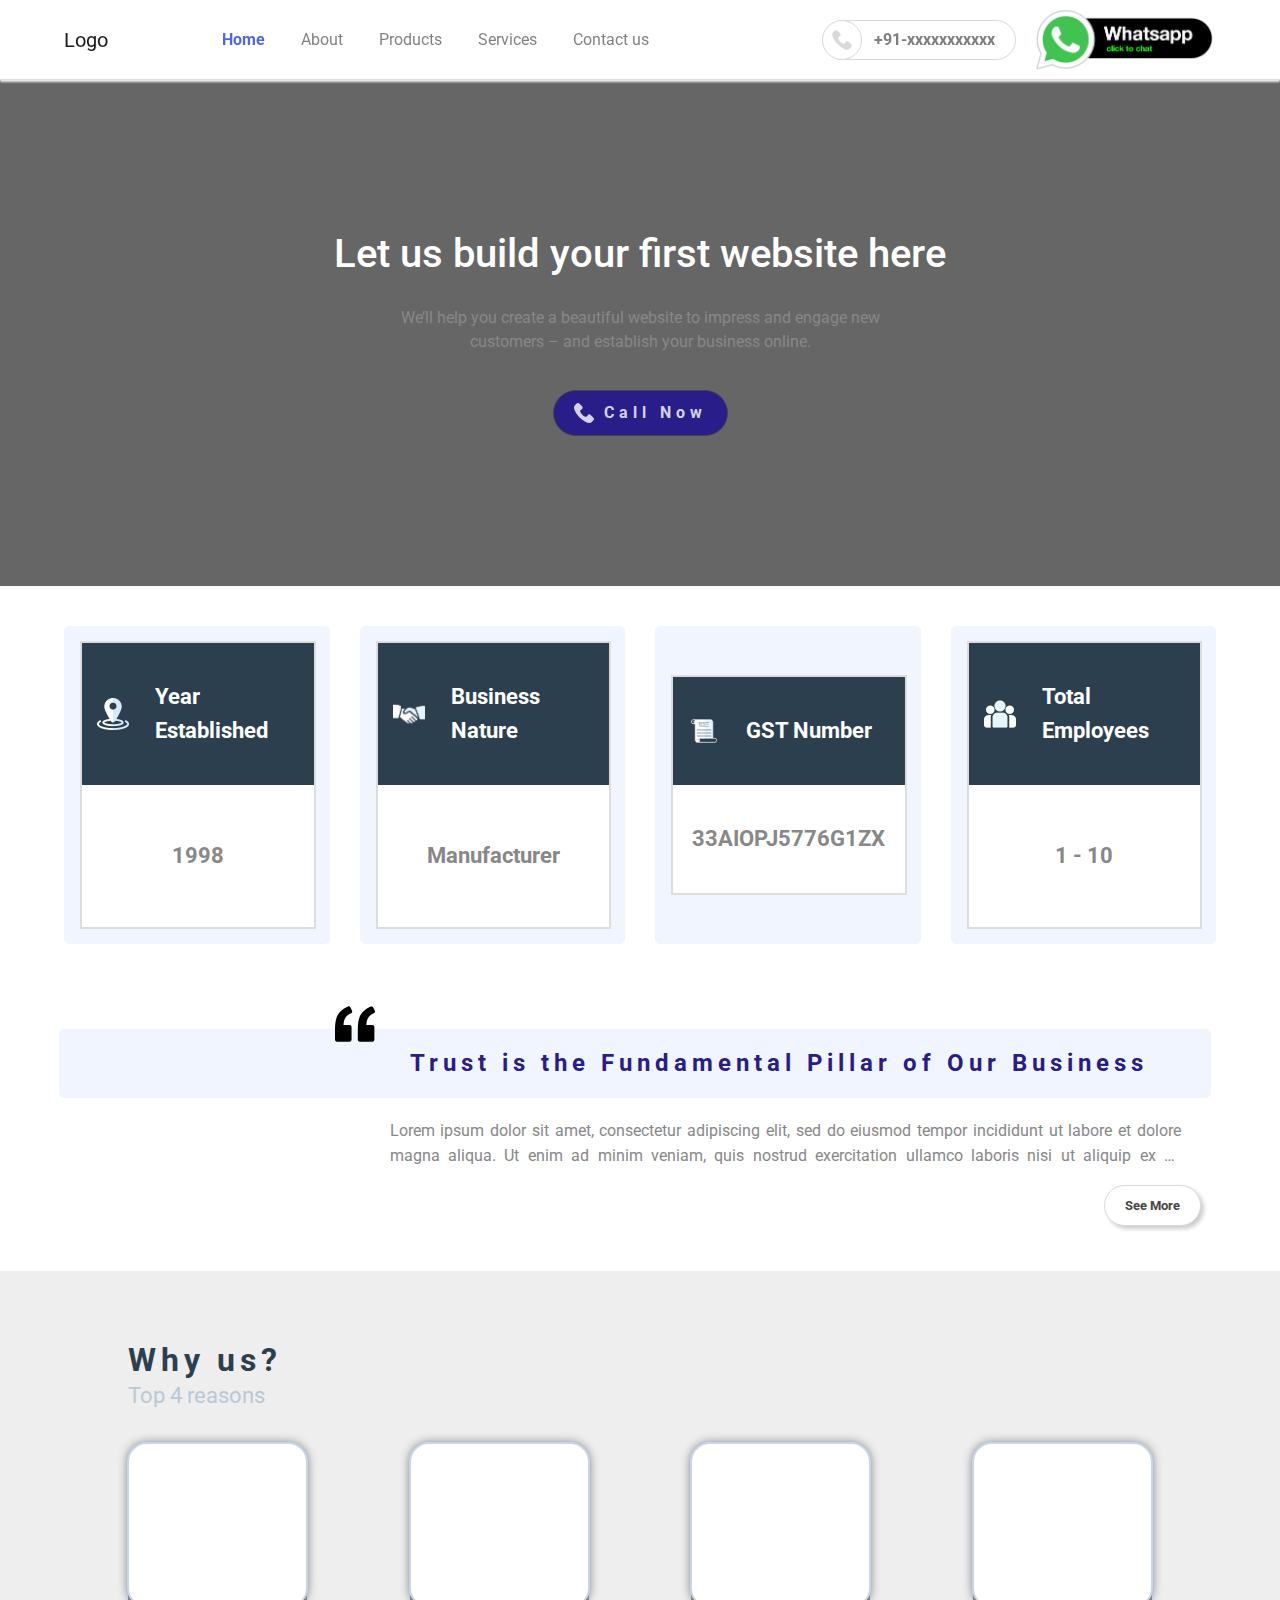
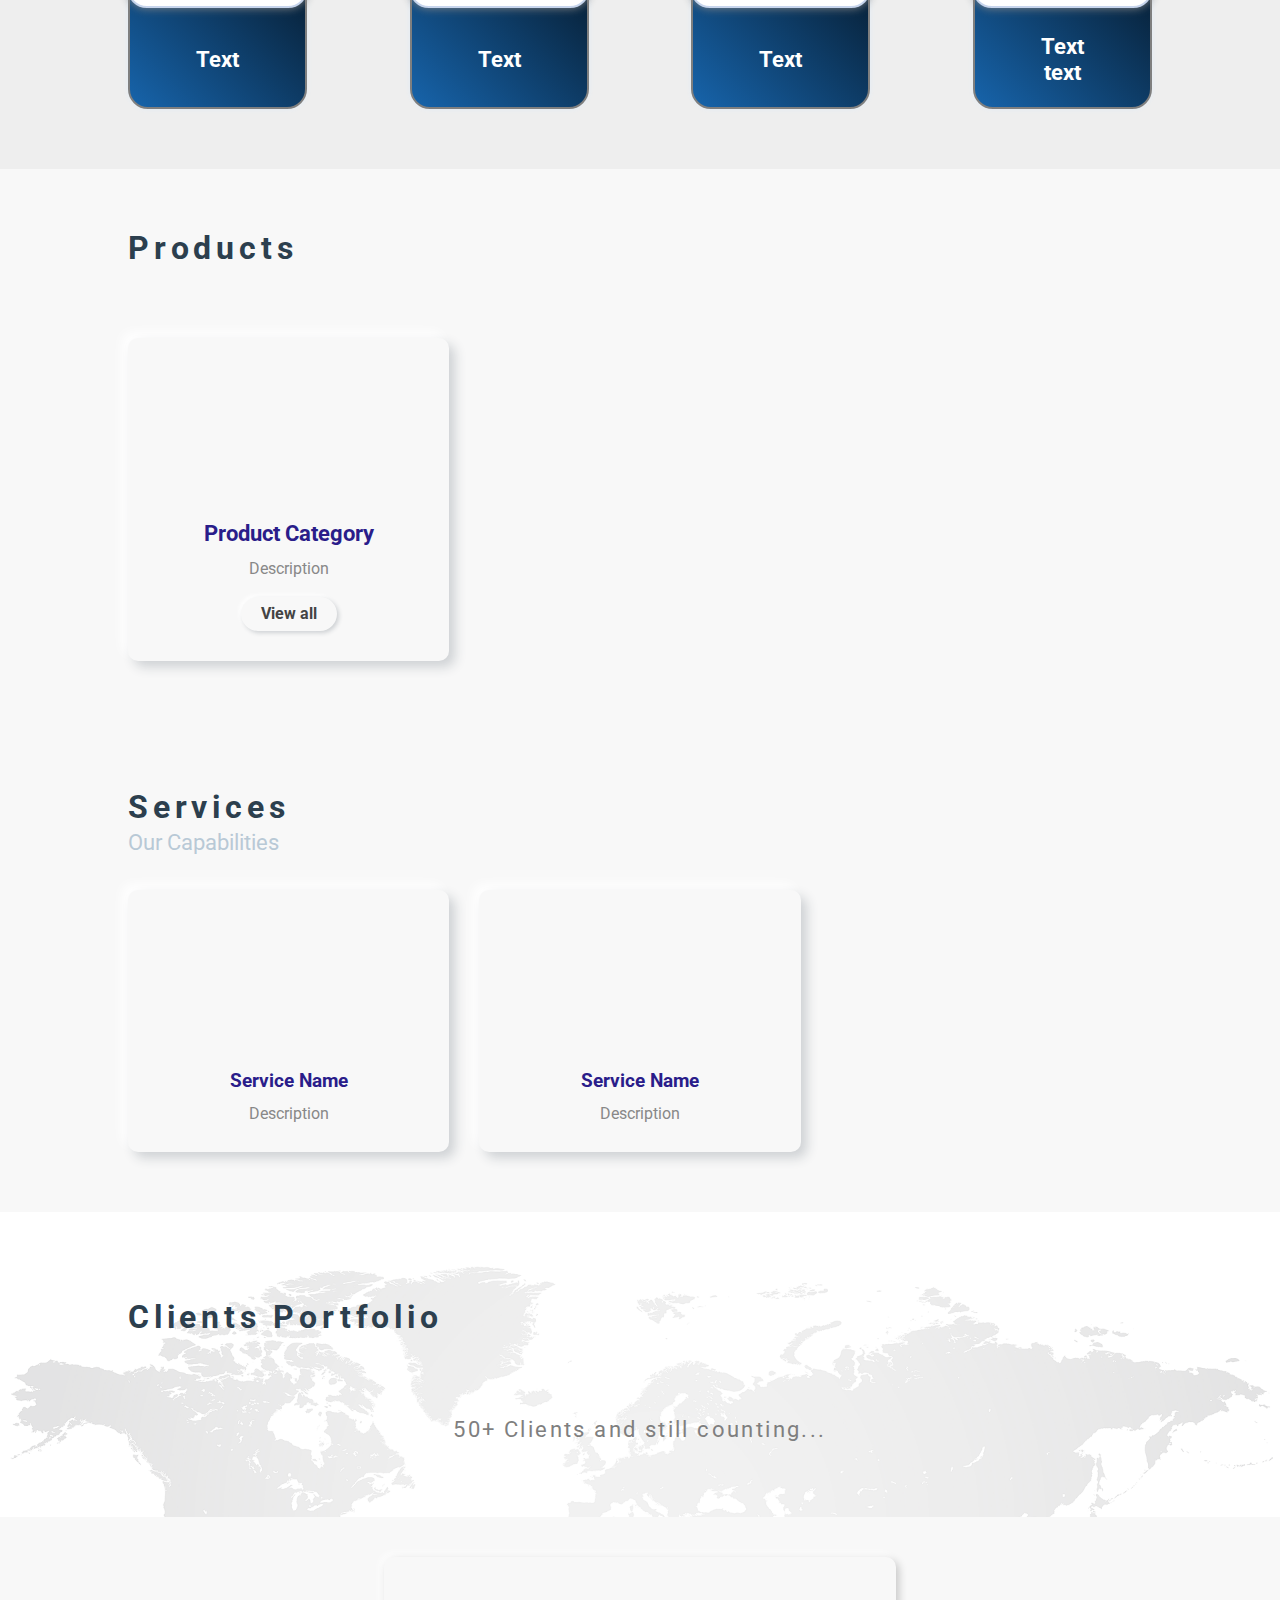
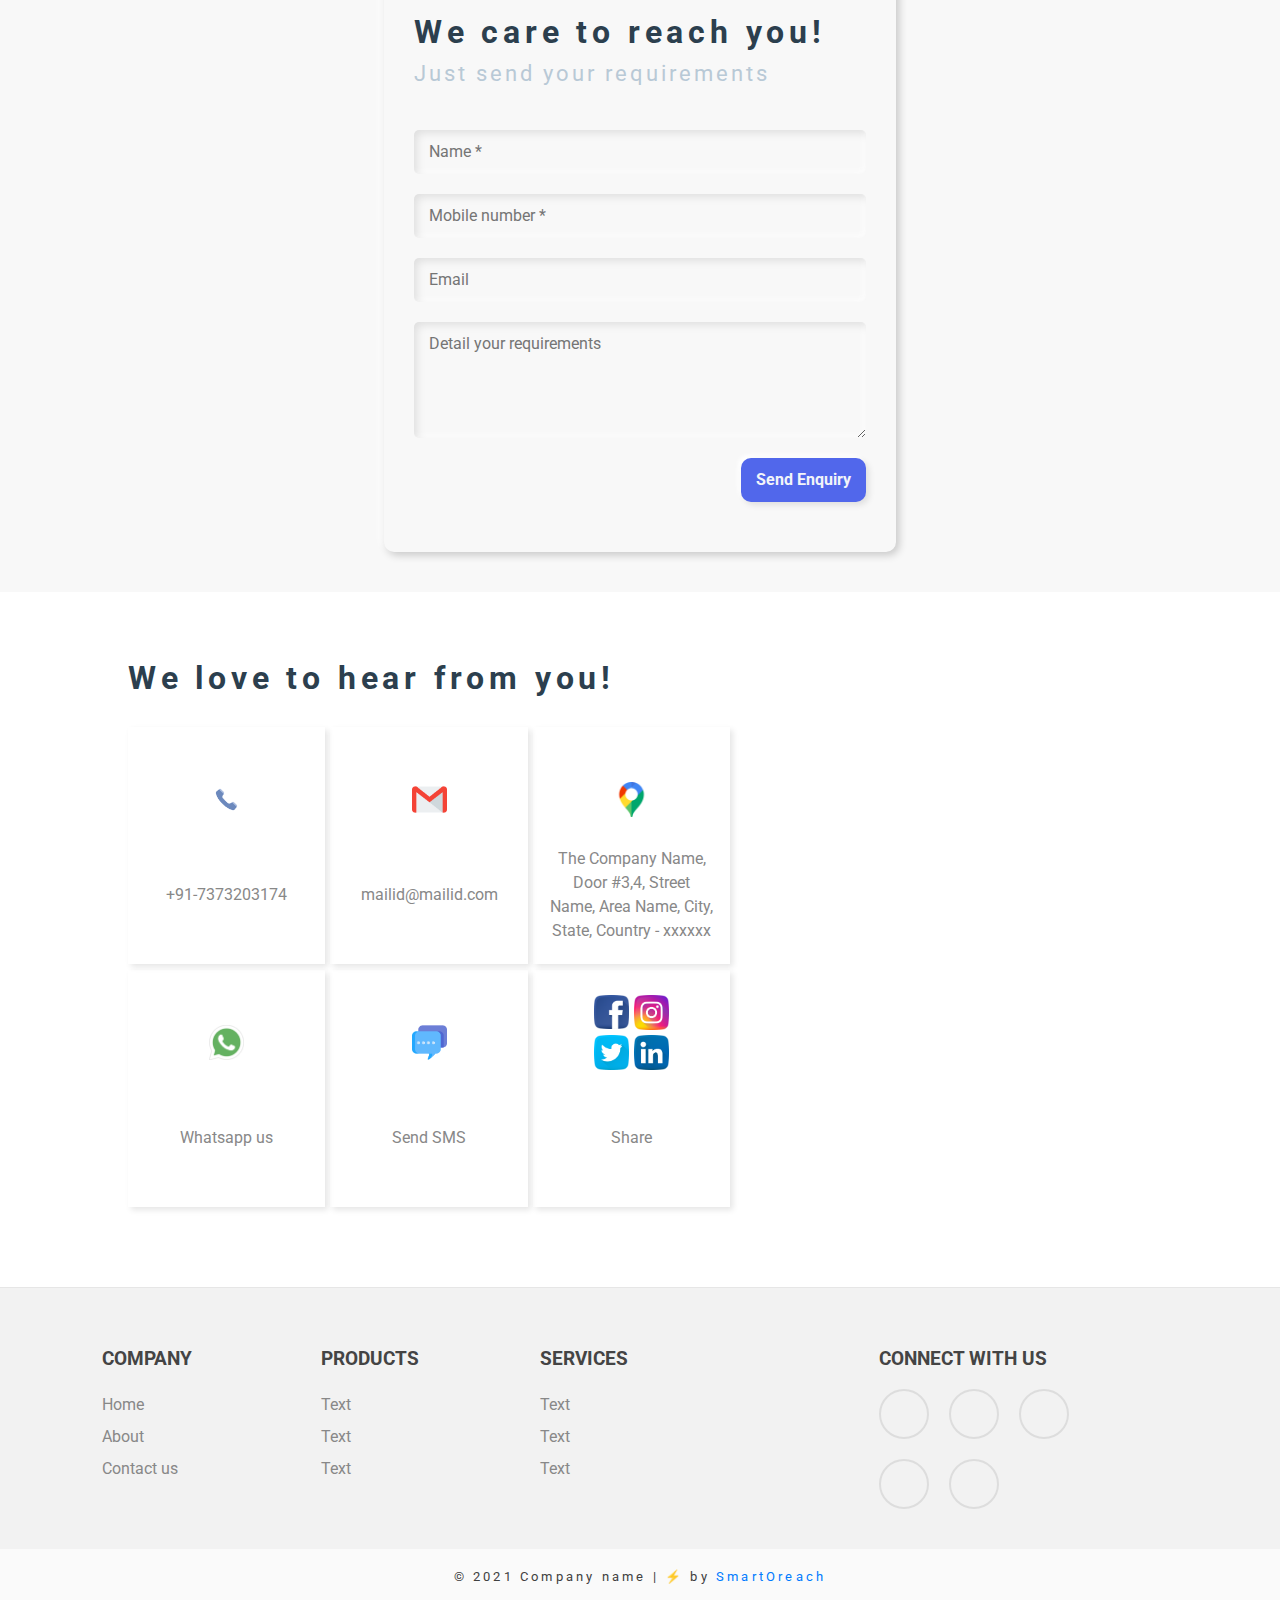
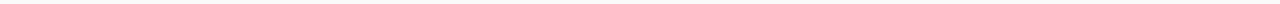
==== commit 6a875e1f: "edit template v1" ====
--- a/index.html
+++ b/index.html
@@ -200,38 +200,6 @@
         </div>
       </div>
 
-      <div class="SW04-01-card">
-        <div class="SW04-01-img">
-          <img src="https://dummyimage.com/500x500/ddd/fff&text=Image" alt="">
-        </div>
-        <h3>Product Category</h3>
-        <p>Description</p>
-        <div class="SW04-01-btn">
-          <a class="" href="/products/product-category-2">View all</a>
-        </div>
-      </div>
-
-      <div class="SW04-01-card">
-        <div class="SW04-01-img">
-          <img src="https://dummyimage.com/500x500/ddd/fff&text=Image" alt="">
-        </div>
-        <h3>Product Category</h3>
-        <p>Description</p>
-        <div class="SW04-01-btn">
-          <a class="" href="/products/product-category-3">View all</a>
-        </div>
-      </div>
-
-      <div class="SW04-01-card">
-        <div class="SW04-01-img">
-          <img src="https://dummyimage.com/500x500/ddd/fff&text=Image" alt="">
-        </div>
-        <h3>Product Category</h3>
-        <p>Description</p>
-        <div class="SW04-01-btn">
-          <a class="" href="#">View all</a>
-        </div>
-      </div>
 
     </div>
   </section>
@@ -265,29 +233,6 @@
         </div> -->
       </div></a>
 
-      <a href="/services/service-category-1">
-      <div class="SW23-01-card">
-        <div class="SW23-01-img">
-          <img src="https://dummyimage.com/500x500/ddd/fff&text=Image" alt="">
-        </div>
-        <h3>Service Name</h3>
-        <p>Description</p>
-        <!-- <div class="SW23-01-btn">
-          <a class="" href="#">See More</a>
-        </div> -->
-      </div></a>
-
-      <a href="/services/service-category-1">
-      <div class="SW23-01-card">
-        <div class="SW23-01-img">
-          <img src="https://dummyimage.com/500x500/ddd/fff&text=Image" alt="">
-        </div>
-        <h3>Service Name</h3>
-        <p>Description</p>
-        <!-- <div class="SW23-01-btn">
-          <a class="" href="#">See More</a>
-        </div> -->
-      </div></a>
 
 
     </div>
